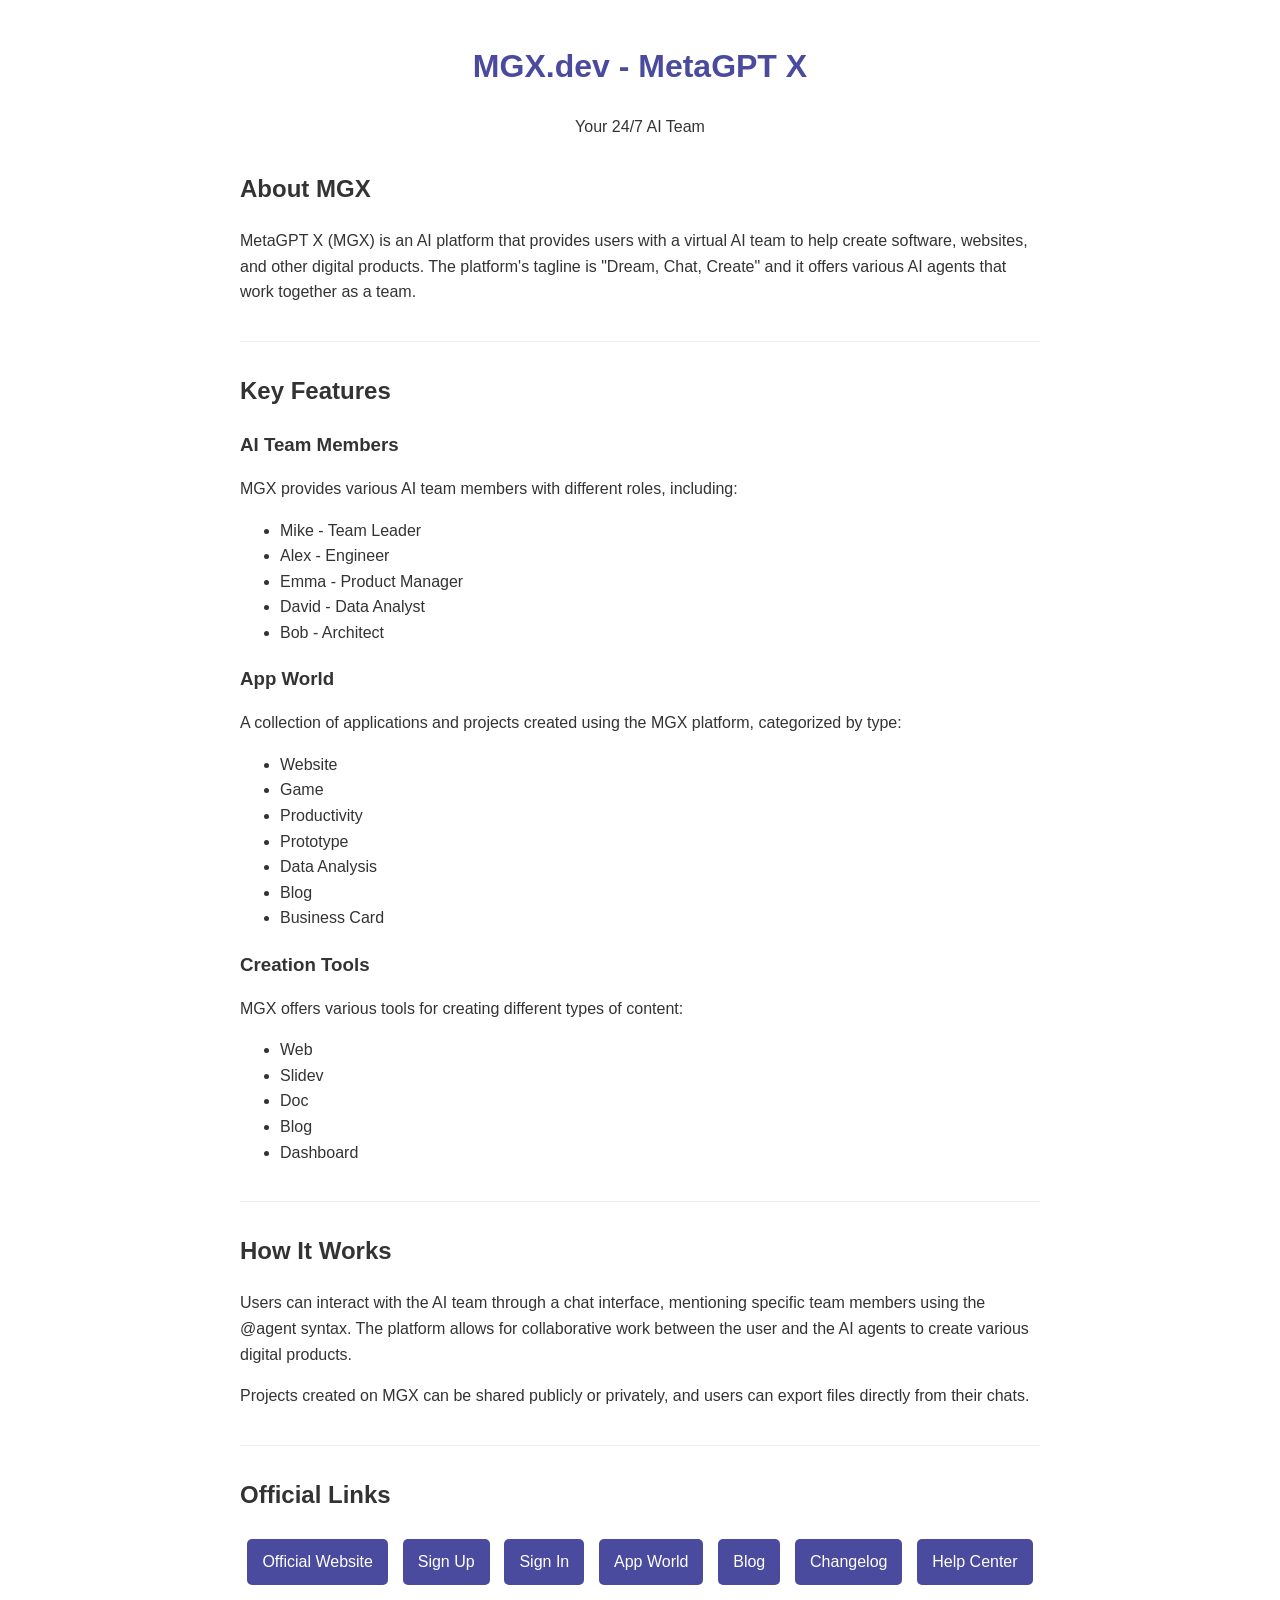
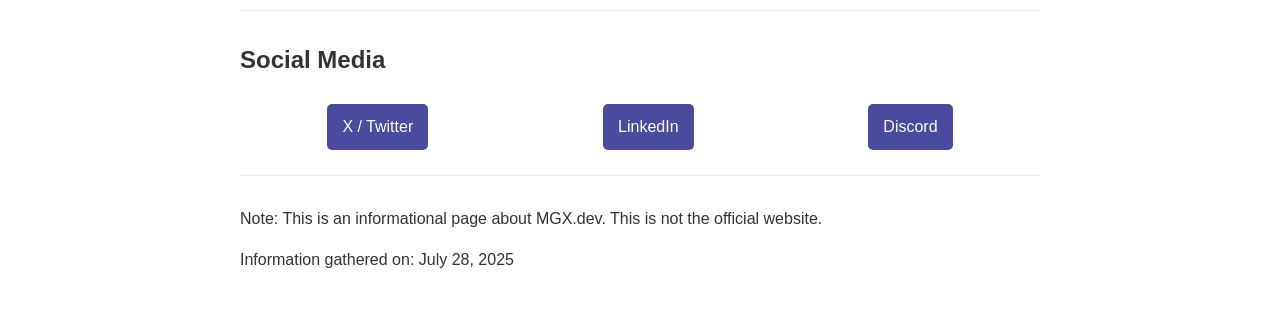
==== mgx-info.html @ 0e8d52ee "Add MGX.dev information page" ====
<!DOCTYPE html>
<html lang="en">
<head>
    <meta charset="UTF-8">
    <meta name="viewport" content="width=device-width, initial-scale=1.0">
    <title>MGX.dev - MetaGPT X Information</title>
    <style>
        body {
            font-family: Arial, sans-serif;
            line-height: 1.6;
            max-width: 800px;
            margin: 0 auto;
            padding: 20px;
            color: #333;
        }
        header {
            text-align: center;
            margin-bottom: 30px;
        }
        h1 {
            color: #4a4a9e;
        }
        .section {
            margin-bottom: 30px;
            border-bottom: 1px solid #eee;
            padding-bottom: 20px;
        }
        .feature {
            margin-bottom: 15px;
        }
        .feature h3 {
            margin-bottom: 5px;
        }
        .links {
            display: flex;
            justify-content: space-around;
            flex-wrap: wrap;
            margin-top: 20px;
        }
        .links a {
            display: inline-block;
            padding: 10px 15px;
            background-color: #4a4a9e;
            color: white;
            text-decoration: none;
            border-radius: 5px;
            margin: 5px;
        }
        .links a:hover {
            background-color: #3a3a7e;
        }
    </style>
</head>
<body>
    <header>
        <h1>MGX.dev - MetaGPT X</h1>
        <p>Your 24/7 AI Team</p>
    </header>

    <div class="section">
        <h2>About MGX</h2>
        <p>MetaGPT X (MGX) is an AI platform that provides users with a virtual AI team to help create software, websites, and other digital products. The platform's tagline is "Dream, Chat, Create" and it offers various AI agents that work together as a team.</p>
    </div>

    <div class="section">
        <h2>Key Features</h2>
        
        <div class="feature">
            <h3>AI Team Members</h3>
            <p>MGX provides various AI team members with different roles, including:</p>
            <ul>
                <li>Mike - Team Leader</li>
                <li>Alex - Engineer</li>
                <li>Emma - Product Manager</li>
                <li>David - Data Analyst</li>
                <li>Bob - Architect</li>
            </ul>
        </div>
        
        <div class="feature">
            <h3>App World</h3>
            <p>A collection of applications and projects created using the MGX platform, categorized by type:</p>
            <ul>
                <li>Website</li>
                <li>Game</li>
                <li>Productivity</li>
                <li>Prototype</li>
                <li>Data Analysis</li>
                <li>Blog</li>
                <li>Business Card</li>
            </ul>
        </div>
        
        <div class="feature">
            <h3>Creation Tools</h3>
            <p>MGX offers various tools for creating different types of content:</p>
            <ul>
                <li>Web</li>
                <li>Slidev</li>
                <li>Doc</li>
                <li>Blog</li>
                <li>Dashboard</li>
            </ul>
        </div>
    </div>

    <div class="section">
        <h2>How It Works</h2>
        <p>Users can interact with the AI team through a chat interface, mentioning specific team members using the @agent syntax. The platform allows for collaborative work between the user and the AI agents to create various digital products.</p>
        <p>Projects created on MGX can be shared publicly or privately, and users can export files directly from their chats.</p>
    </div>

    <div class="section">
        <h2>Official Links</h2>
        <div class="links">
            <a href="https://mgx.dev/" target="_blank">Official Website</a>
            <a href="https://mgx.dev/register" target="_blank">Sign Up</a>
            <a href="https://mgx.dev/login" target="_blank">Sign In</a>
            <a href="https://mgx.dev/appworld" target="_blank">App World</a>
            <a href="https://mgx.dev/blog" target="_blank">Blog</a>
            <a href="https://docs.mgx.dev/introduction/changelog" target="_blank">Changelog</a>
            <a href="https://mgx.dev/helpcenter" target="_blank">Help Center</a>
        </div>
    </div>

    <div class="section">
        <h2>Social Media</h2>
        <div class="links">
            <a href="https://x.com/MetaGPT_" target="_blank">X / Twitter</a>
            <a href="https://www.linkedin.com/company/metagpt" target="_blank">LinkedIn</a>
            <a href="https://discord.gg/NMrp44aahe" target="_blank">Discord</a>
        </div>
    </div>

    <footer>
        <p>Note: This is an informational page about MGX.dev. This is not the official website.</p>
        <p>Information gathered on: July 28, 2025</p>
    </footer>
</body>
</html>
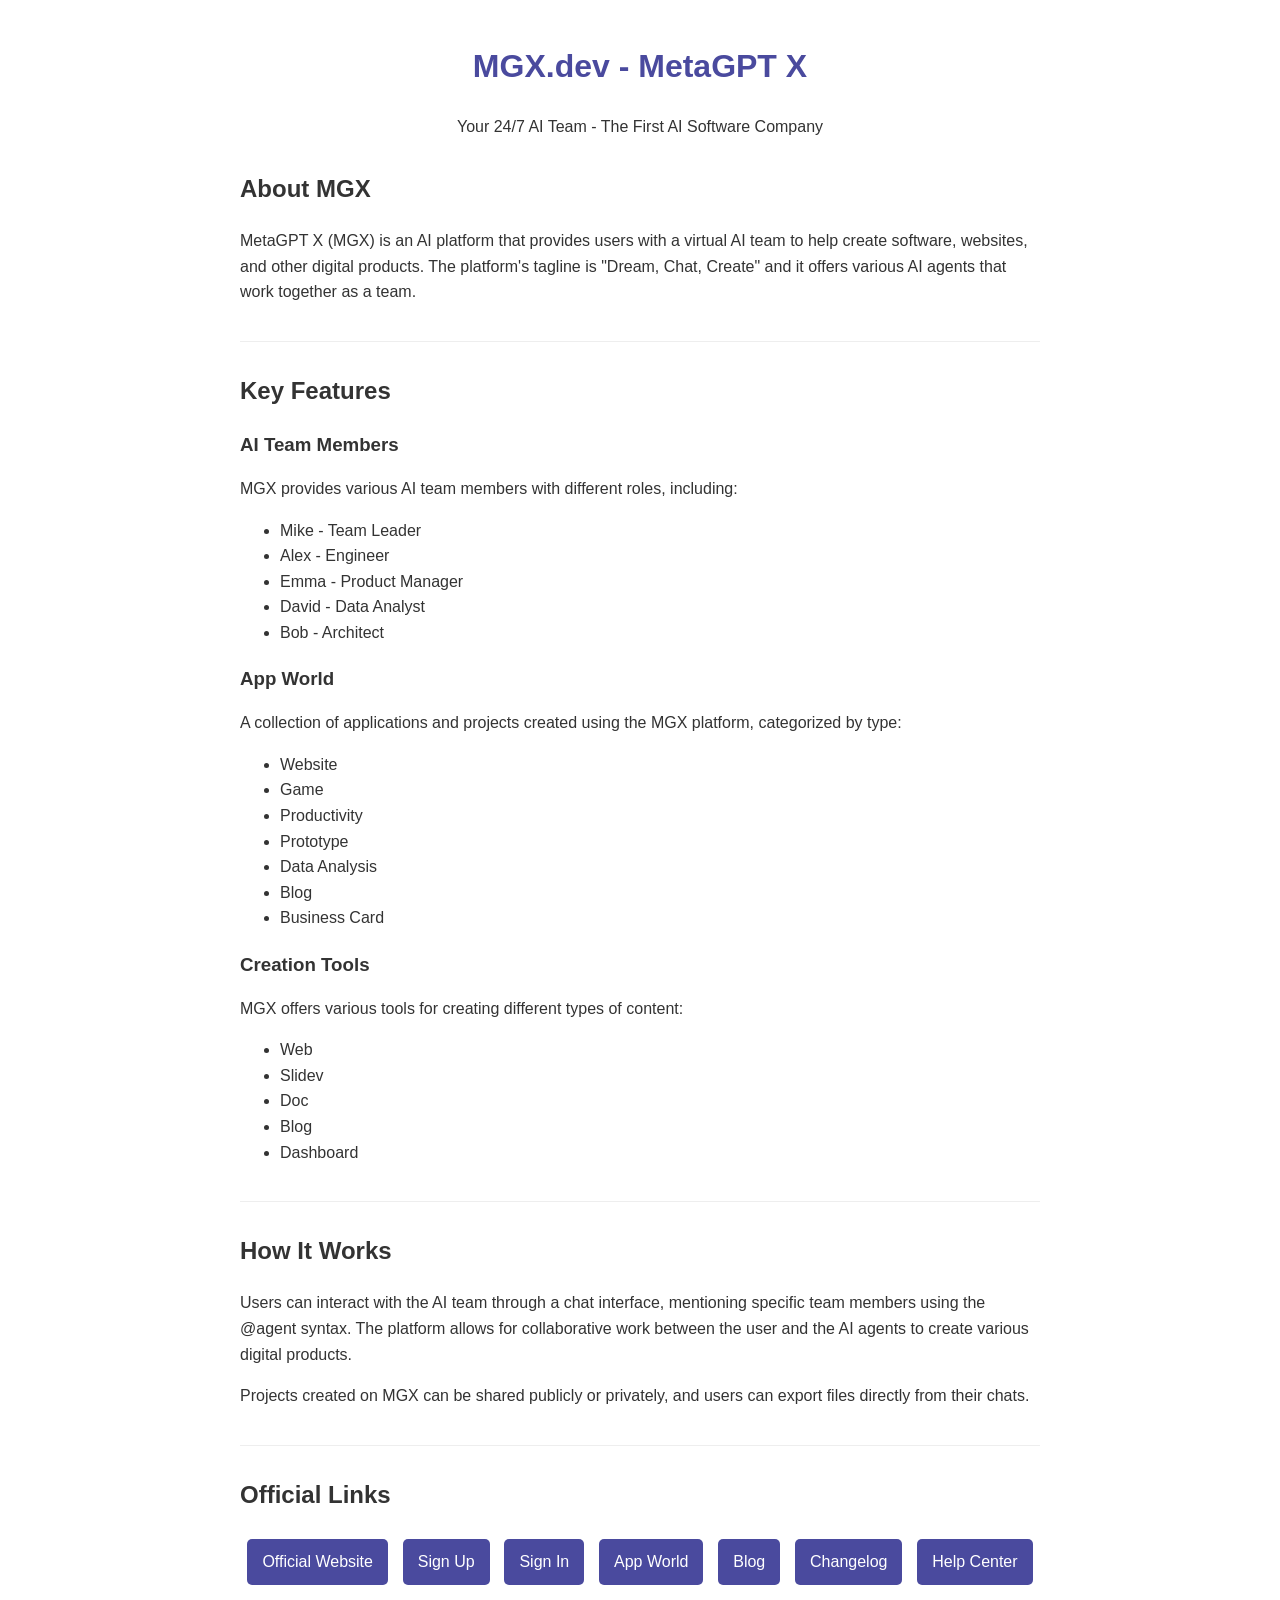
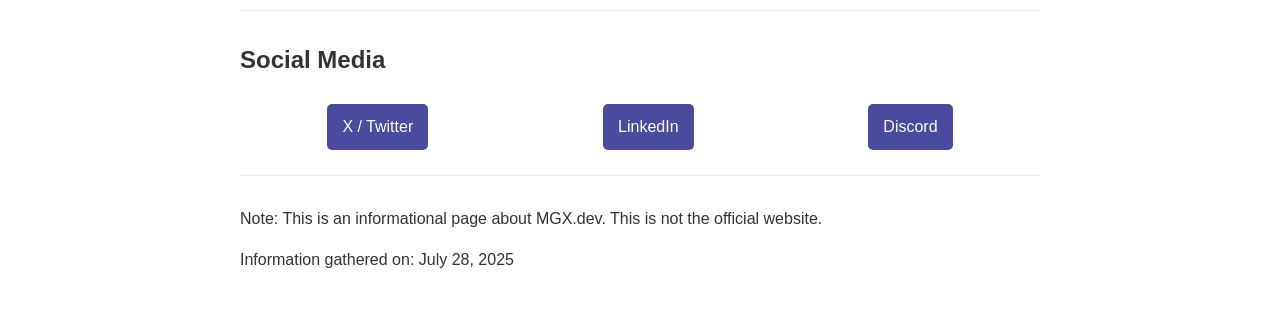
==== commit 7bfcecfc: "Update MGX.dev description with company tagline" ====
--- a/mgx-info.html
+++ b/mgx-info.html
@@ -54,7 +54,7 @@
 <body>
     <header>
         <h1>MGX.dev - MetaGPT X</h1>
-        <p>Your 24/7 AI Team</p>
+        <p>Your 24/7 AI Team - The First AI Software Company</p>
     </header>
 
     <div class="section">
